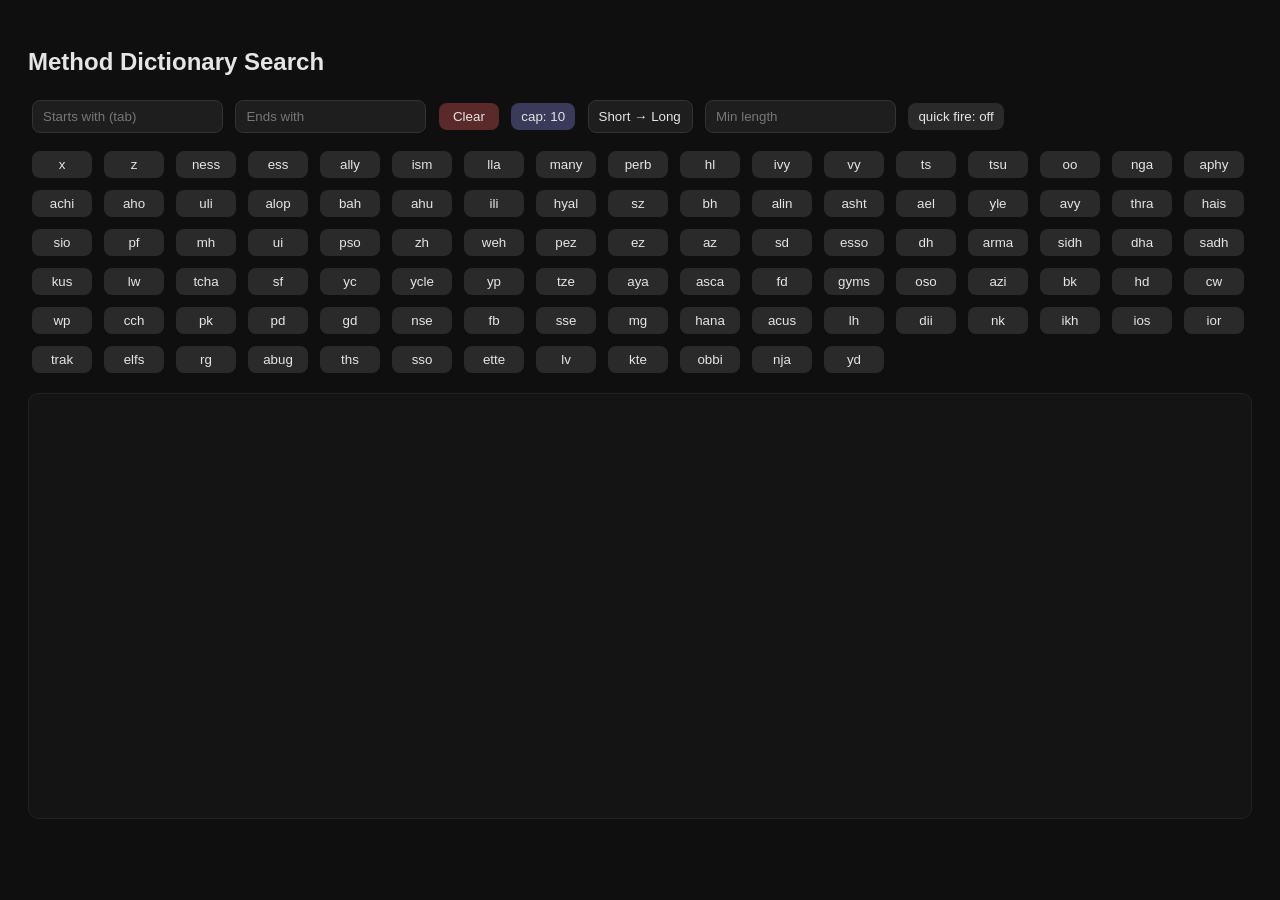
==== index.html @ b7083f6d "Add files via upload" ====
<!DOCTYPE html>
<html lang="en">
<head>
  <meta charset="UTF-8">
  <title>Method Dictionary Search</title>
  <link rel="stylesheet" href="styles.css">
</head>
<body>

<h2>Method Dictionary Search</h2>

<div id="controls">
  <input id="start" placeholder="Starts with (tab)">
  <input id="endInput" placeholder="Ends with">
  <button id="clearBtn" type="button">Clear</button>
  <button id="capBtn" type="button">Cap: 10</button>
  <select id="sortMode">
    <option value="short">Short → Long</option>
    <option value="long">Long → Short</option>
    <option value="alpha">Alphabetical</option>
  </select>
  <input id="minLen" type="number" placeholder="Min length">
  <button id="quickFireBtn">quick fire: off</button>
</div>

<div id="buttons"></div>

<ul id="results"></ul>

<script src="script.js"></script>
</body>
</html>
---- styles.css ----
/* ===== GLOBAL ===== */
body {
  background: #0f0f0f;
  color: #e5e5e5;
  font-family: -apple-system, BlinkMacSystemFont, "Segoe UI", Arial, sans-serif;
  padding: 20px;
}

/* ===== INPUTS ===== */
input {
  background: #1e1e1e;
  color: #e5e5e5;
  border: 1px solid #333;
  padding: 8px 10px;
  margin: 4px;
  border-radius: 8px;
  outline: none;
  transition: border 0.2s ease, box-shadow 0.2s ease;
}

input::placeholder {
  color: #777;
}

input:focus {
  border-color: #555;
  box-shadow: 0 0 0 2px rgba(100, 100, 100, 0.2);
}

/* ===== BUTTONS ===== */
button {
  margin: 4px;
  padding: 6px 10px;
  border: none;
  border-radius: 8px;
  background: #2a2a2a;
  color: #e5e5e5;
  cursor: pointer;
  min-width: 60px;
  text-align: center;

  transition: 
    background 0.2s ease,
    transform 0.05s ease,
    box-shadow 0.15s ease;
}

button:hover {
  background: #3a3a3a;
  box-shadow: 0 2px 8px rgba(0,0,0,0.4);
}

button:active {
  transform: scale(0.96);
}

/* special buttons */
#capBtn {
  background: #3a3a5a;
}

#clearBtn {
  background: #5a2a2a;
}

/* ===== BUTTON GRID ===== */
#buttons {
  margin-top: 10px;
  margin-bottom: 16px;
  display: flex;
  flex-wrap: wrap;
  gap: 4px;
}

/* ===== RESULTS ===== */
#results {
  margin-top: 12px;
  padding-left: 20px;

  min-height: 400px;
  max-height: 400px;
  overflow-y: auto;

  border: 1px solid #222;
  border-radius: 10px;
  background: #141414;
  padding: 12px;
}

/* scrollbar (cleaner look) */
#results::-webkit-scrollbar {
  width: 8px;
}

#results::-webkit-scrollbar-thumb {
  background: #333;
  border-radius: 4px;
}

#results li {
  margin-bottom: 0.5%;
  margin-left: 1%;
  color: #ddd;
  font-size: 14px;
}

/* ===== HIGHLIGHT ===== */
span {
  color: #ff4d4d;
  font-weight: bold;
}

/* dropdown (sort) */
select {
  background: #1e1e1e;
  color: #e5e5e5;
  border: 1px solid #333;
  padding: 8px 10px;
  margin: 4px;
  border-radius: 8px;
  outline: none;
  cursor: pointer;

  appearance: none; /* removes default OS styling */
  -webkit-appearance: none;
  -moz-appearance: none;

  transition: border 0.2s ease, box-shadow 0.2s ease;
}

/* focus effect like inputs */
select:focus {
  border-color: #555;
  box-shadow: 0 0 0 2px rgba(100, 100, 100, 0.2);
}

#endInput:disabled {
  background: #111;
  color: #777;
  cursor: not-allowed;
}
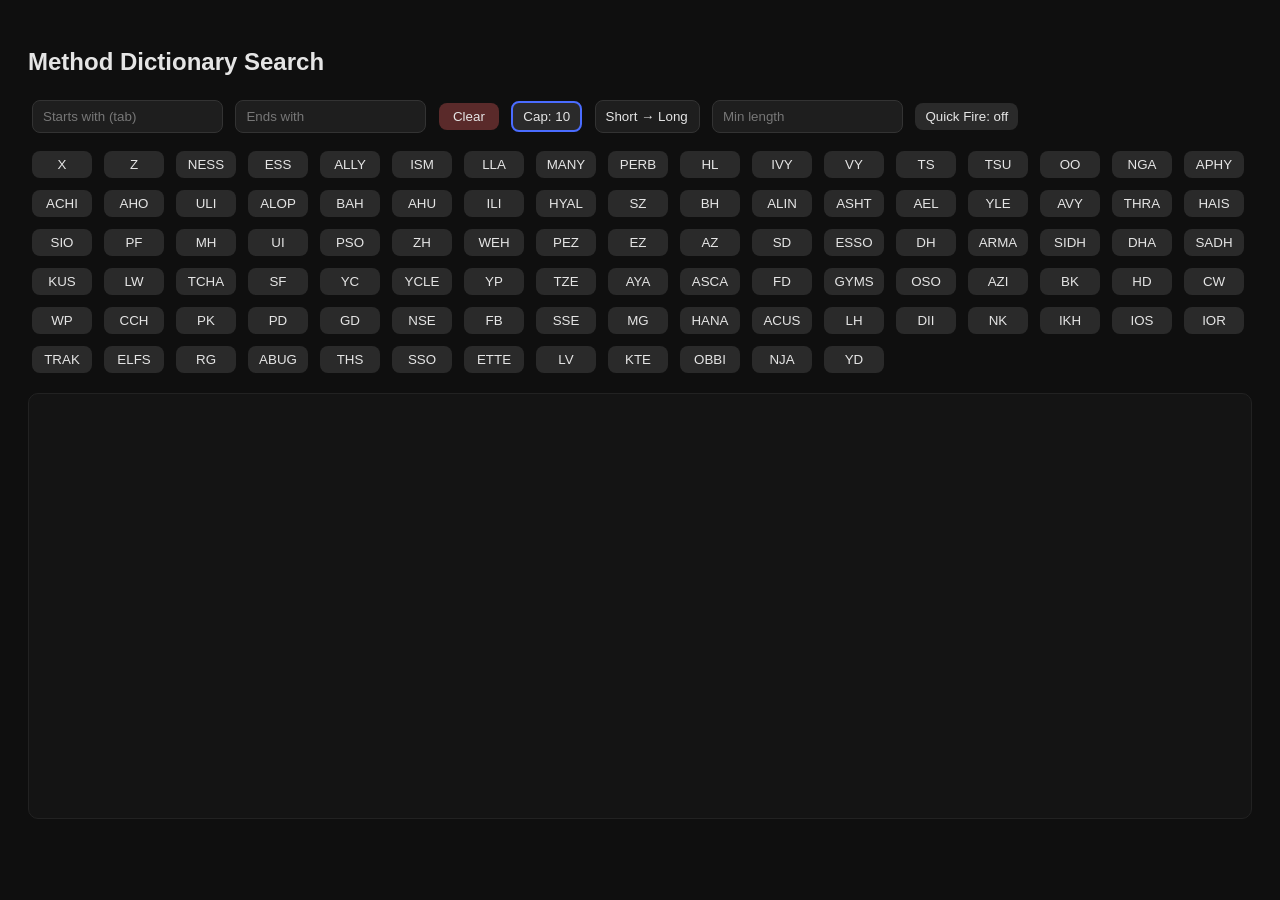
==== commit 0279dc61: "Add files via upload" ====
--- a/index.html
+++ b/index.html
@@ -20,7 +20,7 @@
     <option value="alpha">Alphabetical</option>
   </select>
   <input id="minLen" type="number" placeholder="Min length">
-  <button id="quickFireBtn">quick fire: off</button>
+  <button id="quickFireBtn">Quick Fire: off</button>
 </div>
 
 <div id="buttons"></div>
--- a/styles.css
+++ b/styles.css
@@ -2,7 +2,7 @@
 body {
   background: #0f0f0f;
   color: #e5e5e5;
-  font-family: -apple-system, BlinkMacSystemFont, "Segoe UI", Arial, sans-serif;
+  font-family: -apple-system, Arial, sans-serif;
   padding: 20px;
 }
 
@@ -56,7 +56,12 @@
 
 /* special buttons */
 #capBtn {
-  background: #3a3a5a;
+  border: 2px solid #4a6cff; /* blue (off) */
+}
+
+/* active = purple */
+#capBtn.active {
+  border: 2px solid #a259ff;
 }
 
 #clearBtn {
